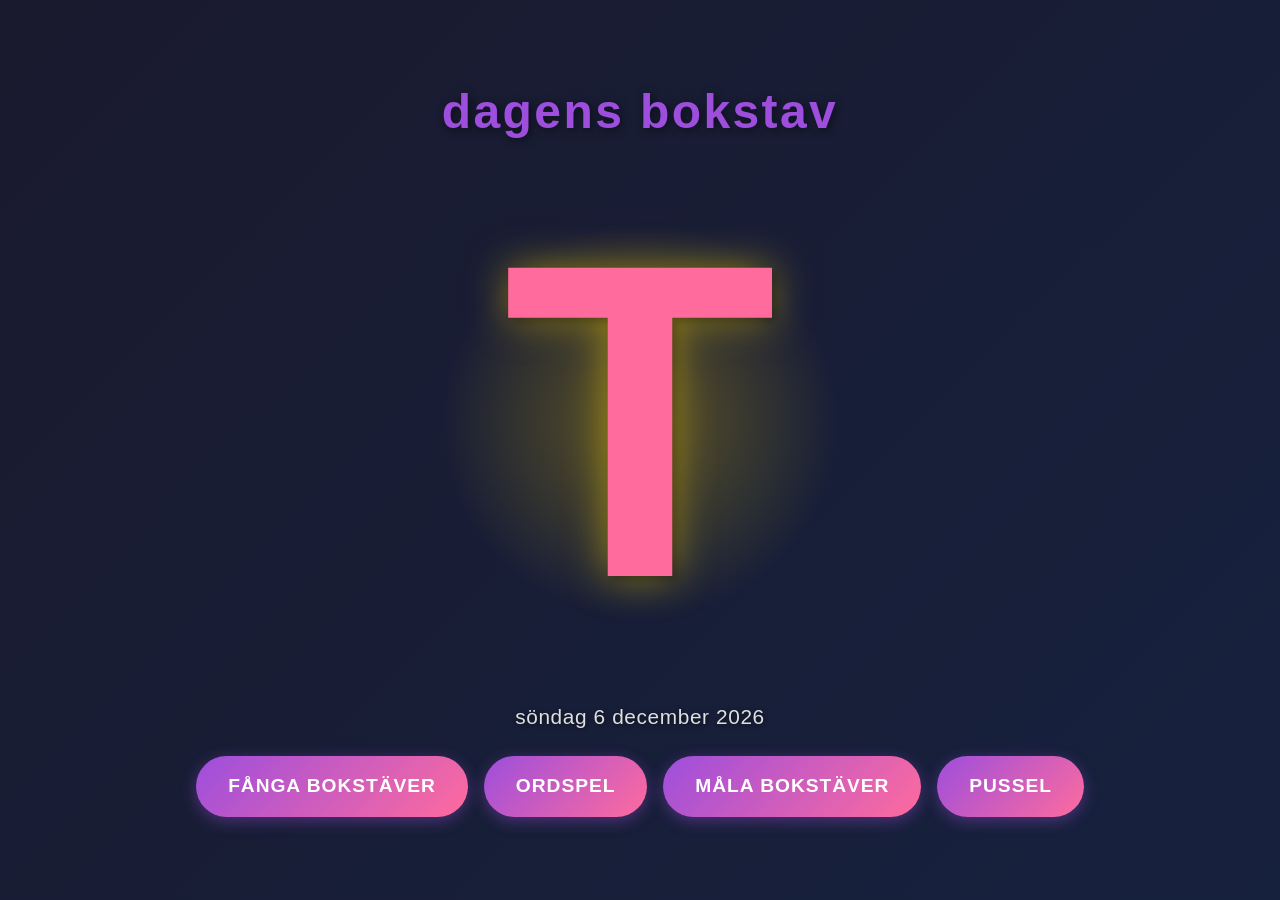
==== letter/index.html @ bfc36b4e "AI workshop" ====
<!DOCTYPE html>
<html lang="sv">
<head>
    <meta charset="UTF-8">
    <meta name="viewport" content="width=device-width, initial-scale=1.0">
    <title>Dagens Bokstav</title>
    <link href="https://cdn.jsdelivr.net/npm/bootstrap@5.3.0/dist/css/bootstrap.min.css" rel="stylesheet">
    <link rel="stylesheet" href="styles.css">
</head>
<body>
    <div class="container-fluid d-flex align-items-center justify-content-center min-vh-100">
        <div class="text-center">
            <h1 class="title mb-4">Dagens Bokstav</h1>
            <div class="letter-container">
                <div id="letter" class="letter">A</div>
            </div>
            <p class="date mt-4" id="date"></p>
            <div class="button-group mt-4">
                <a href="game.html" class="btn btn-game">Fånga Bokstäver</a>
                <a href="word-game.html" class="btn btn-game">Ordspel</a>
                <a href="color-game.html" class="btn btn-game">Måla Bokstäver</a>
                <a href="puzzle-game.html" class="btn btn-game">Pussel</a>
            </div>
        </div>
    </div>
    <script src="app.js"></script>
</body>
</html>
---- letter/styles.css ----
/* Swedish Letter of the Day - Dark Mode Design */

:root {
    --primary-color: #FF1493;  /* Hot pink */
    --secondary-color: #FF6B9D; /* Bright pink */
    --accent-color: #9D4EDD; /* Purple */
    --text-color: #E0E0E0;
    --bg-color: #1a1a2e; /* Dark blue */
    --bg-secondary: #16213e; /* Darker blue */
}

* {
    margin: 0;
    padding: 0;
    box-sizing: border-box;
}

body {
    font-family: -apple-system, BlinkMacSystemFont, 'Segoe UI', 'Helvetica Neue', Arial, sans-serif;
    background: linear-gradient(135deg, var(--bg-color) 0%, var(--bg-secondary) 100%);
    color: var(--text-color);
    overflow: hidden;
}

.title {
    font-size: 3rem;
    font-weight: 700;
    color: var(--accent-color);
    letter-spacing: 0.05em;
    text-transform: lowercase;
    text-shadow: 2px 2px 8px rgba(0, 0, 0, 0.5);
}

.letter-container {
    position: relative;
    display: inline-block;
    padding: 2rem;
}

.letter {
    font-size: 28rem;
    font-weight: 900;
    color: var(--secondary-color);
    line-height: 1;
    opacity: 0;
    transform: scale(0.8);
    transition: all 0.8s cubic-bezier(0.34, 1.56, 0.64, 1);
    text-shadow:
        4px 4px 8px rgba(0, 0, 0, 0.3),
        0 0 40px rgba(255, 215, 0, 0.5);
    cursor: pointer;
    user-select: none;
}

.letter.show {
    opacity: 1;
    transform: scale(1);
}

.letter::before {
    content: '';
    position: absolute;
    top: 50%;
    left: 50%;
    transform: translate(-50%, -50%);
    width: 400px;
    height: 400px;
    background: radial-gradient(circle, rgba(255, 215, 0, 0.3) 0%, transparent 70%);
    border-radius: 50%;
    z-index: -1;
}

.letter.pulse {
    animation: pulse 0.3s ease-in-out;
}

@keyframes pulse {
    0%, 100% {
        transform: scale(1);
    }
    50% {
        transform: scale(1.1);
    }
}

.date {
    font-size: 1.3rem;
    color: var(--text-color);
    font-weight: 400;
    letter-spacing: 0.03em;
    text-shadow: 1px 1px 4px rgba(0, 0, 0, 0.5);
}

/* Responsive Design */
@media (max-width: 768px) {
    .title {
        font-size: 2rem;
    }

    .letter {
        font-size: 16rem;
    }

    .letter::before {
        width: 250px;
        height: 250px;
    }

    .date {
        font-size: 1rem;
    }
}

@media (max-width: 480px) {
    .title {
        font-size: 1.5rem;
    }

    .letter {
        font-size: 10rem;
    }

    .letter::before {
        width: 180px;
        height: 180px;
    }

    .date {
        font-size: 0.9rem;
    }
}

/* Hover effect for desktop */
@media (hover: hover) {
    .letter-container:hover .letter {
        color: var(--accent-color);
        text-shadow:
            4px 4px 8px rgba(0, 0, 0, 0.3),
            0 0 50px rgba(157, 78, 221, 0.6);
        transform: scale(1.05);
    }
}

/* Game buttons */
.button-group {
    display: flex;
    gap: 1rem;
    justify-content: center;
    flex-wrap: wrap;
}

.btn-game {
    display: inline-block;
    padding: 1rem 2rem;
    font-size: 1.2rem;
    font-weight: 700;
    color: white;
    background: linear-gradient(135deg, var(--accent-color) 0%, var(--secondary-color) 100%);
    border: none;
    border-radius: 50px;
    text-decoration: none;
    box-shadow: 0 4px 15px rgba(157, 78, 221, 0.4);
    transition: all 0.3s ease;
    text-transform: uppercase;
    letter-spacing: 0.05em;
}

.btn-game:hover {
    transform: translateY(-3px);
    box-shadow: 0 6px 25px rgba(157, 78, 221, 0.6);
    color: white;
}
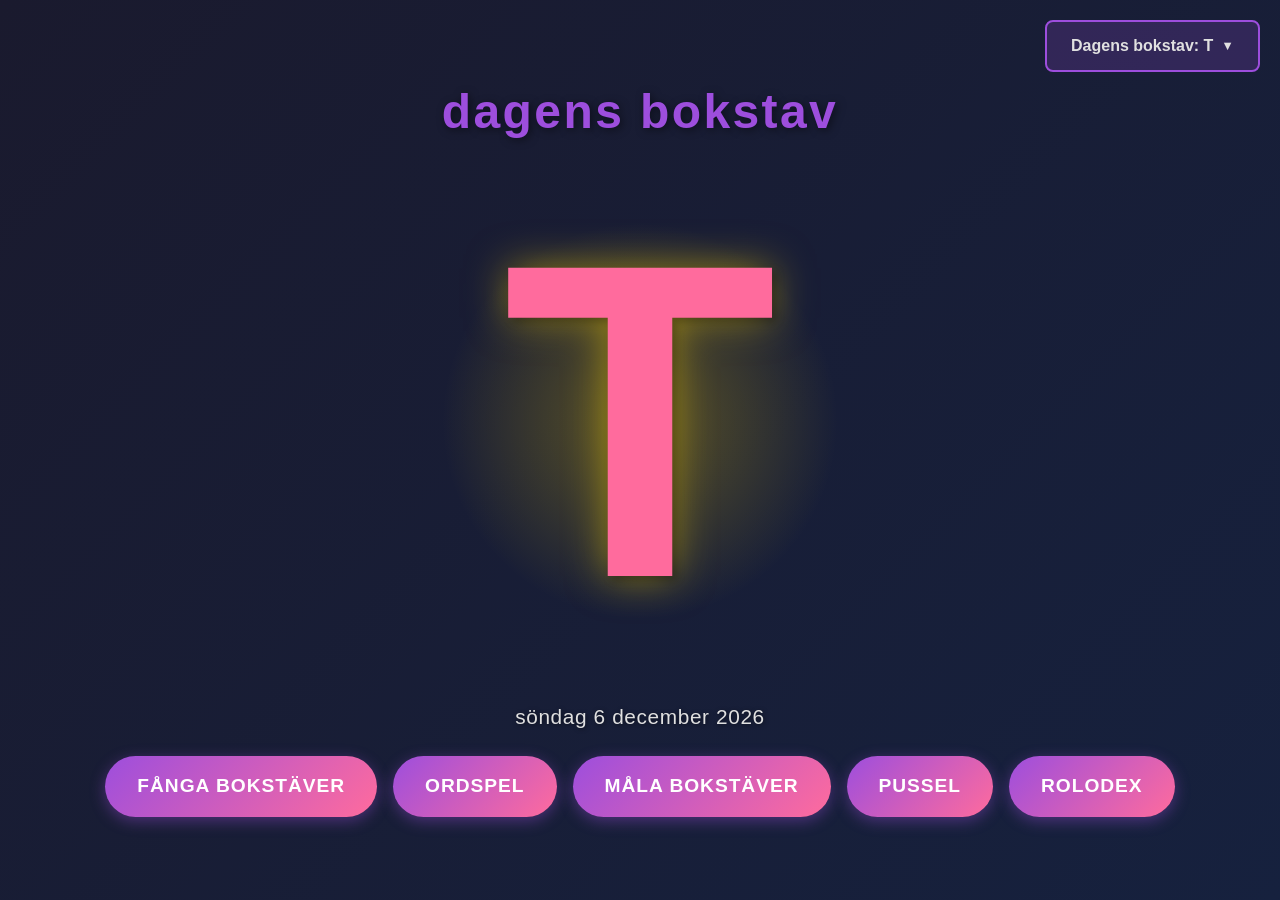
==== commit 50295415: "Add fixes and rolerdex" ====
--- a/letter/index.html
+++ b/letter/index.html
@@ -6,8 +6,29 @@
     <title>Dagens Bokstav</title>
     <link href="https://cdn.jsdelivr.net/npm/bootstrap@5.3.0/dist/css/bootstrap.min.css" rel="stylesheet">
     <link rel="stylesheet" href="styles.css">
+    <link rel="stylesheet" href="mode-switcher.css">
 </head>
 <body>
+    <!-- Mode Switcher -->
+    <div class="mode-selector" style="position: fixed; top: 20px; right: 20px; z-index: 100;">
+        <button id="mode-dropdown-btn" class="mode-dropdown-btn">Dagens bokstav</button>
+        <div id="mode-dropdown-menu" class="mode-dropdown-menu">
+            <div id="mode-daily" class="mode-option">Dagens bokstav</div>
+            <div id="mode-select" class="mode-option">Välj bokstav...</div>
+        </div>
+    </div>
+
+    <!-- Letter Selection Modal -->
+    <div id="letter-modal" class="letter-modal">
+        <div class="letter-modal-content">
+            <div class="letter-modal-header">
+                <h2 class="letter-modal-title">Välj en bokstav</h2>
+                <button id="letter-modal-close" class="letter-modal-close">&times;</button>
+            </div>
+            <div id="letter-grid" class="letter-grid"></div>
+        </div>
+    </div>
+
     <div class="container-fluid d-flex align-items-center justify-content-center min-vh-100">
         <div class="text-center">
             <h1 class="title mb-4">Dagens Bokstav</h1>
@@ -20,9 +41,11 @@
                 <a href="word-game.html" class="btn btn-game">Ordspel</a>
                 <a href="color-game.html" class="btn btn-game">Måla Bokstäver</a>
                 <a href="puzzle-game.html" class="btn btn-game">Pussel</a>
+                <a href="rolodex-game.html" class="btn btn-game">Rolodex</a>
             </div>
         </div>
     </div>
+    <script src="mode-switcher.js"></script>
     <script src="app.js"></script>
 </body>
 </html>
--- a/letter/mode-switcher.css
+++ b/letter/mode-switcher.css
@@ -0,0 +1,338 @@
+/* Mode Switcher - Shared Styles */
+
+/* Unified Game Header */
+.unified-game-header {
+    background: rgba(26, 26, 46, 0.95);
+    backdrop-filter: blur(10px);
+    padding: 1rem 2rem;
+    box-shadow: 0 2px 10px rgba(0, 0, 0, 0.5);
+    display: grid;
+    grid-template-columns: 1fr auto 1fr;
+    align-items: center;
+    gap: 1rem;
+    position: sticky;
+    top: 0;
+    z-index: 100;
+}
+
+.header-left {
+    display: flex;
+    justify-content: flex-start;
+    align-items: center;
+}
+
+.header-center {
+    display: flex;
+    justify-content: center;
+    align-items: center;
+    gap: 2rem;
+}
+
+.header-center h2 {
+    margin: 0;
+    font-size: 1.5rem;
+    font-weight: 700;
+    color: #9D4EDD;
+}
+
+.header-right {
+    display: flex;
+    justify-content: flex-end;
+    align-items: center;
+}
+
+/* Back arrow button */
+.btn-back-arrow {
+    width: 50px;
+    height: 50px;
+    display: flex;
+    align-items: center;
+    justify-content: center;
+    background: rgba(157, 78, 221, 0.2);
+    color: #E0E0E0;
+    border: 2px solid #9D4EDD;
+    border-radius: 50%;
+    font-size: 1.8rem;
+    text-decoration: none;
+    transition: all 0.3s ease;
+    font-weight: bold;
+}
+
+.btn-back-arrow:hover {
+    background: rgba(157, 78, 221, 0.4);
+    border-color: #FF6B9D;
+    color: #FF6B9D;
+    transform: scale(1.1);
+}
+
+/* Mode dropdown in header */
+.mode-selector {
+    position: relative;
+    display: inline-block;
+}
+
+.mode-dropdown-btn {
+    padding: 0.75rem 1.5rem;
+    background: rgba(157, 78, 221, 0.2);
+    color: #E0E0E0;
+    border: 2px solid #9D4EDD;
+    border-radius: 8px;
+    font-size: 1rem;
+    font-weight: 600;
+    cursor: pointer;
+    display: flex;
+    align-items: center;
+    gap: 0.5rem;
+    transition: all 0.3s ease;
+}
+
+.mode-dropdown-btn:hover {
+    background: rgba(157, 78, 221, 0.4);
+    border-color: #FF6B9D;
+}
+
+.mode-dropdown-btn::after {
+    content: '▼';
+    font-size: 0.8rem;
+}
+
+.mode-dropdown-menu {
+    position: absolute;
+    top: calc(100% + 0.5rem);
+    right: 0;
+    background: #1a1a2e;
+    border: 2px solid #9D4EDD;
+    border-radius: 8px;
+    min-width: 200px;
+    box-shadow: 0 4px 20px rgba(0, 0, 0, 0.5);
+    z-index: 1000;
+    display: none;
+}
+
+.mode-dropdown-menu.show {
+    display: block;
+}
+
+.mode-option {
+    padding: 1rem 1.5rem;
+    color: #E0E0E0;
+    cursor: pointer;
+    transition: all 0.2s ease;
+    border-bottom: 1px solid rgba(157, 78, 221, 0.2);
+}
+
+.mode-option:last-child {
+    border-bottom: none;
+}
+
+.mode-option:hover {
+    background: rgba(157, 78, 221, 0.3);
+    color: #FF6B9D;
+}
+
+.mode-option.active {
+    background: rgba(157, 78, 221, 0.4);
+    color: #FFD700;
+    font-weight: 700;
+}
+
+/* Letter selection modal */
+.letter-modal {
+    position: fixed;
+    top: 0;
+    left: 0;
+    right: 0;
+    bottom: 0;
+    background: rgba(26, 26, 46, 0.95);
+    display: flex;
+    align-items: center;
+    justify-content: center;
+    z-index: 9999;
+    opacity: 0;
+    pointer-events: none;
+    transition: opacity 0.3s ease;
+}
+
+.letter-modal.show {
+    opacity: 1;
+    pointer-events: all;
+}
+
+.letter-modal-content {
+    background: #16213e;
+    border: 3px solid #9D4EDD;
+    border-radius: 20px;
+    padding: 2rem;
+    max-width: 600px;
+    width: 90%;
+    max-height: 90vh;
+    overflow-y: auto;
+    box-shadow: 0 10px 40px rgba(0, 0, 0, 0.7);
+}
+
+.letter-modal-header {
+    display: flex;
+    justify-content: space-between;
+    align-items: center;
+    margin-bottom: 2rem;
+}
+
+.letter-modal-title {
+    font-size: 1.8rem;
+    font-weight: 700;
+    color: #9D4EDD;
+    margin: 0;
+}
+
+.letter-modal-close {
+    background: none;
+    border: none;
+    font-size: 2rem;
+    color: #E0E0E0;
+    cursor: pointer;
+    padding: 0;
+    width: 40px;
+    height: 40px;
+    display: flex;
+    align-items: center;
+    justify-content: center;
+    border-radius: 50%;
+    transition: all 0.3s ease;
+}
+
+.letter-modal-close:hover {
+    background: rgba(255, 107, 157, 0.2);
+    color: #FF6B9D;
+}
+
+.letter-grid {
+    display: grid;
+    grid-template-columns: repeat(5, 1fr);
+    gap: 1rem;
+    margin-bottom: 1rem;
+}
+
+.letter-item {
+    aspect-ratio: 1;
+    display: flex;
+    align-items: center;
+    justify-content: center;
+    background: rgba(157, 78, 221, 0.2);
+    border: 2px solid #9D4EDD;
+    border-radius: 12px;
+    font-size: 2rem;
+    font-weight: 900;
+    color: #E0E0E0;
+    cursor: pointer;
+    transition: all 0.3s ease;
+    position: relative;
+}
+
+.letter-item:hover {
+    background: rgba(157, 78, 221, 0.4);
+    transform: scale(1.1);
+    border-color: #FF6B9D;
+}
+
+.letter-item.completed {
+    background: linear-gradient(135deg, #4CAF50 0%, #45a049 100%);
+    border-color: #4CAF50;
+    color: white;
+}
+
+.letter-item.completed::after {
+    content: '✓';
+    position: absolute;
+    top: 4px;
+    right: 4px;
+    font-size: 1rem;
+    background: white;
+    color: #4CAF50;
+    width: 20px;
+    height: 20px;
+    border-radius: 50%;
+    display: flex;
+    align-items: center;
+    justify-content: center;
+}
+
+.letter-item.selected {
+    background: rgba(255, 215, 0, 0.3);
+    border-color: #FFD700;
+    box-shadow: 0 0 20px rgba(255, 215, 0, 0.5);
+}
+
+/* Responsive */
+@media (max-width: 768px) {
+    .unified-game-header {
+        padding: 0.75rem 1rem;
+        grid-template-columns: auto 1fr auto;
+        gap: 0.5rem;
+    }
+
+    .header-center h2 {
+        font-size: 1.2rem;
+    }
+
+    .header-center {
+        gap: 1rem;
+    }
+
+    .btn-back-arrow {
+        width: 40px;
+        height: 40px;
+        font-size: 1.5rem;
+    }
+
+    .mode-dropdown-btn {
+        padding: 0.5rem 1rem;
+        font-size: 0.9rem;
+    }
+
+    .letter-modal-content {
+        padding: 1.5rem;
+    }
+
+    .letter-modal-title {
+        font-size: 1.4rem;
+    }
+
+    .letter-grid {
+        grid-template-columns: repeat(4, 1fr);
+        gap: 0.75rem;
+    }
+
+    .letter-item {
+        font-size: 1.5rem;
+    }
+}
+
+@media (max-width: 480px) {
+    .unified-game-header {
+        padding: 0.5rem 0.75rem;
+    }
+
+    .header-center h2 {
+        font-size: 1rem;
+    }
+
+    .btn-back-arrow {
+        width: 35px;
+        height: 35px;
+        font-size: 1.3rem;
+    }
+
+    .mode-dropdown-btn {
+        padding: 0.4rem 0.8rem;
+        font-size: 0.8rem;
+    }
+
+    .letter-grid {
+        grid-template-columns: repeat(3, 1fr);
+        gap: 0.5rem;
+    }
+
+    .letter-item {
+        font-size: 1.3rem;
+    }
+}
